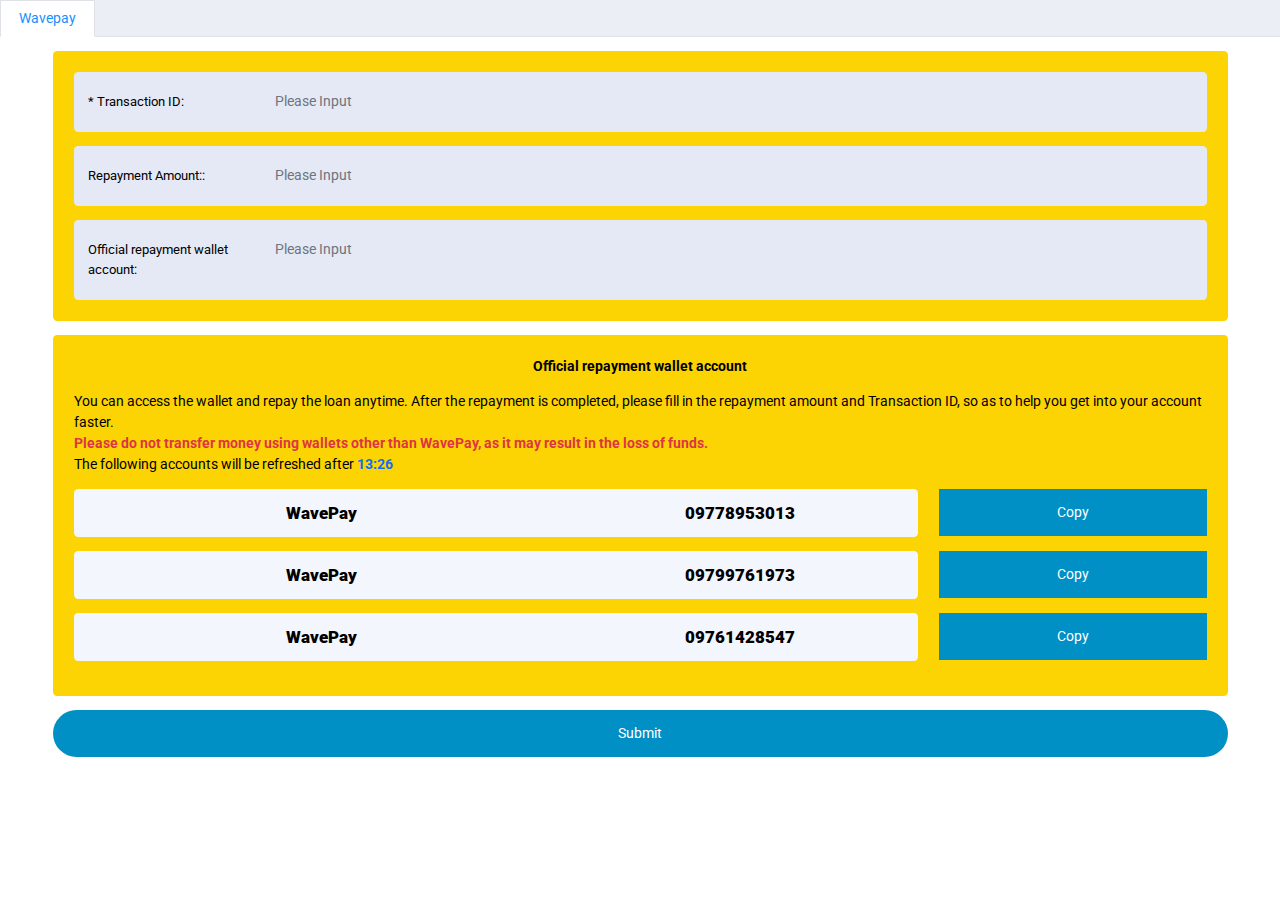
==== index.html @ cc58de3f "add ga" ====
<!DOCTYPE html>
<html lang="en">

<head>
  <meta charset="UTF-8">
  <meta http-equiv="X-UA-Compatible" content="IE=edge">
  <meta name="viewport" content="width=device-width, initial-scale=1.0">
  <title>Payment One</title>
  <link rel="stylesheet" href="css/bootstrap.min.css">
  <link rel="stylesheet" href="css/custom/mystyle.css">
</head>

<body>
  <ul class="nav nav-tabs" id="myTab" role="tablist">
    <li class="nav-item" role="presentation">
      <button style="color: #1890ff;padding-left: 18px;padding-right: 18px;" class="nav-link active" id="wave-tab"
        data-bs-toggle="tab" data-bs-target="#wavepay" type="button" role="tab" aria-controls="wavepay"
        aria-selected="true">
        Wavepay
      </button>
    </li>
    <!-- <li class="nav-item" role="presentation">
          <button class="nav-link" id="kbz-tab" data-bs-toggle="tab" data-bs-target="#kbzpay" type="button" role="tab" aria-controls="kbzpay" aria-selected="false">
            KBZPay
          </button>
        </li> -->

  </ul>
  <div class="tab-content" id="myTabContent">
    <div class="tab-pane fade show active" id="wavepay" role="tabpanel" aria-labelledby="wave-tab">

      <div class="px-lg-5 my-3">
        <div class="">
          <div class="">
            <div class="container-fluid">
              <form action="complete.html">
                <div class="rounded-3 p-4 wave-bg mb-3">
                  <!-- <ul class="list-style-none">
                               <li> <label class="fw-bold">Total Amount Payable</label>：50000</li>
                               <li>  <label class="fw-bold">Name</label> ：kay zin htet </li>
                                <li><label class="fw-bold"> Mobile</label>：9756470664</li>
                            </ul>
                            <p class="small">Please fill in all repayment information to help you get the loan again quickly.</p> -->

                  <div class="rounded-3 form-bg p-3 mb-3">
                    <div class="row">
                      <label for="transaction-id" class="col-5 col-sm-2 col-form-label">
                        * Transaction ID:
                      </label>
                      <div class="col-7 col-sm-10 ps-0">
                        <input type="text" autocomplete="off" class="form-control" id="transaction-id"
                          placeholder="Please Input" required>
                      </div>
                    </div>
                  </div>
                  <div class="rounded-3 form-bg p-3 mb-3">
                    <div class="row">
                      <label for="repayment-amount" class="col-5 col-sm-2 col-form-label">
                        Repayment Amount::
                      </label>
                      <div class="col-7 col-sm-10 ps-0">
                        <input type="text" class="form-control" id="repayment-amount" placeholder="Please Input">
                      </div>
                    </div>

                  </div>
                  <div class="rounded-3 form-bg p-3">
                    <div class="row">
                      <label for="repayment-account" class="col-5 col-sm-2 col-form-label">
                        Official repayment wallet account:
                      </label>
                      <div class="col-7 col-sm-10 ps-0">
                        <input type="text" id="repayment-account" class="form-control" placeholder="Please Input">
                      </div>
                    </div>
                  </div>


                </div>
                <div class="rounded-3 p-4 wave-bg mb-3">
                  <p class="text-center fw-bold">Official repayment wallet account</p>
                  <p>
                    You can access the wallet and repay the loan anytime. After the repayment is completed, please fill
                    in the repayment amount and Transaction ID, so as to help you get into your account faster.
                    <br>
                    <span class="text-danger fw-bold">Please do not transfer money using wallets other than WavePay, as
                      it may result in the loss of funds. </span>
                    <br>
                    The following accounts will be refreshed after <span
                      class="text-primary fw-bold countdownTimer">13:26</span>
                  </p>

                  <div class="row mb-3">
                    <div class="col-9">
                      <div class="rounded-3 form-bg2 p-3">
                        <div class="row">
                          <div class="col-5 col-lg-7">
                            <h4 class="text-center">
                              WavePay
                            </h4>
                          </div>
                          <div class="col-7 col-lg-5">
                            <h4 class="text-center" id="numOne">
                              09778953013
                            </h4>
                          </div>
                        </div>
                      </div>
                    </div>
                    <div class="col-3">
                      <button type="button" onclick="copyData(numOne)" class="btn btn-default copy-btn">Copy</button>

                    </div>
                  </div>

                  <div class="row mb-3">
                    <div class="col-9">
                      <div class="rounded-3 form-bg2 p-3">
                        <div class="row">
                          <div class="col-5 col-lg-7">
                            <h4 class="text-center">
                              WavePay
                            </h4>
                          </div>
                          <div class="col-7 col-lg-5">
                            <h4 class="text-center" id="numTwo">
                              09799761973
                            </h4>
                          </div>
                        </div>
                      </div>
                    </div>
                    <div class="col-3">
                      <button type="button" onclick="copyData(numTwo)" class="btn btn-default copy-btn">Copy</button>

                    </div>
                  </div>

                  <div class="row mb-3">
                    <div class="col-9">
                      <div class="rounded-3 form-bg2 p-3">
                        <div class="row">
                          <div class="col-5 col-lg-7">
                            <h4 class="text-center">
                              WavePay
                            </h4>
                          </div>
                          <div class="col-7 col-lg-5">
                            <h4 class="text-center" id="numThree">
                              09761428547 
                            </h4>
                          </div>
                        </div>
                      </div>
                    </div>
                    <div class="col-3">
                      <button type="button" onclick="copyData(numThree)" class="btn btn-default copy-btn">Copy</button>

                    </div>
                  </div>


                  <!-- <div class="row">
                    <div class="col-9">
                      <div class="rounded-3 form-bg2 p-3">
                        <div class="row">
                          <div class="col-5 col-lg-7">
                            <h5 class="m-0 fw-bold">URL</h5>
                          </div>
                          <div class="col-7 col-lg-5">
                            <p class="m-0 p-0" id="copyurl" style="word-break: break-all;">
                              https://mgaungthu.github.io/payment/
                            </p>
                          </div>

                        </div>
                      </div>
                    </div>
                    <div class="col-3">
                      <button type="button" onclick="copyData(copyurl)" class="btn btn-default copy-btn">Copy</button>

                    </div>
                  </div> -->


                </div>
                <button type="submit" class="btn btn-default submit-btn">Submit</button>
              </form>
            </div>
          </div>
        </div>
      </div>
    </div>
  </div>

  <!-- <div class="tab-pane fade" id="kbzpay" role="tabpanel" aria-labelledby="kbz-tab">
                <div class="px-5 my-3">
                    <div class="row">
                      <div class="col">
                        kbzpay
                      </div>
                    </div>
                  </div>
                </div> -->
  </div>

  <div class="my-toast" style="display: none;">
    Copy to clipboard
  </div>

  <script src="js/bootstrap.bundle.min.js"></script>
  <script src="https://ajax.googleapis.com/ajax/libs/jquery/2.1.1/jquery.min.js"></script>
  <!-- Google tag (gtag.js) -->
<script async src="https://www.googletagmanager.com/gtag/js?id=G-0PB0NXTMM4"></script>
<script>
  window.dataLayer = window.dataLayer || [];
  function gtag(){dataLayer.push(arguments);}
  gtag('js', new Date());

  gtag('config', 'G-0PB0NXTMM4');
</script>

  <script>
    function copyData(containerid) {
      var range = document.createRange();
      range.selectNode(containerid); //changed here
      window.getSelection().removeAllRanges();
      window.getSelection().addRange(range);
      document.execCommand("copy");
      window.getSelection().removeAllRanges();
      $(".my-toast").show();
      setTimeout(function () {
        $('.my-toast').fadeOut();
      }, 1000); // <-- time in milliseconds

    }


  </script>

  <script>
    function countdown(minutes) {
      let seconds = minutes * 60;

      const countdownInterval = setInterval(() => {
        const minutesDisplay = Math.floor(seconds / 60);
        const secondsDisplay = seconds % 60;

        // console.log(``);

        $(".countdownTimer").html(`${minutesDisplay}:${secondsDisplay < 10 ? '0' : ''}${secondsDisplay}`)

        if (seconds === 0) {
          clearInterval(countdownInterval);
          console.log("Countdown finished!");
        }

        seconds--;
      }, 1000);
    }

    countdown(15);
  </script>

</body>

</html>
---- css/custom/mystyle.css ----
@import url('https://fonts.googleapis.com/css2?family=Roboto&display=swap');


html, body {
    font-size: 14px;
    font-family: "Roboto", sans-serif;
    font-style: normal;
    font-display: swap;
    color: #000000;
    margin-bottom: 0px;
}

ul.list-style-none {
    padding-left: 0;
}

ul.list-style-none li {
 list-style: none;

}

.nav.nav-tabs {
    background: #ebeff5;
}

.nav-link {
    border-radius: 0px!important;
}

.wave-bg {
    background-color: #fdd403;
}

.form-bg {
    background-color: #e5e9f5;padding: 10px;
}

.form-bg2 {
    background: #f4f6fe;
}

label.col-form-label {
    font-size: 13px;
}

input.form-control {
    background: transparent;
    border: 0px;
}

input.form-control:focus {
    box-shadow: none;
    background: transparent;
}

.form-bg2 h4 {
    font-size: 1.2rem;
    margin-bottom: 0px;
    font-weight: 1000;
}

.copy-btn {
    color: #fff;
    background: #0090c6;
    width: 100%;
    height: 47px;
    border-radius: 0px;
}

.copy-btn:hover,.submit-btn:hover {
    color: #fff;
}

.copy-btn:focus,.submit-btn:focus {
    box-shadow: none;
    background:#0090c6 ;
}

.copy-btn:active,.submit-btn:active {
    box-shadow: none;
    background:#0280ae ;
}

.submit-btn {
    color: #fff;
    background: #0090c6;
    width: 100%;
    height: 47px;
    border-radius: 30px;
}

.my-toast {
    background: #000;
    color: #fff;
    padding: 8px;
    text-align: center;
    width: 167px;
    border-radius: 3px;
    top: 43%;
    left: 0;
    right: 0;
    margin: 0 auto;
    position: absolute;
    z-index: 1000;
}

.complete-title {
    color: #00c879;
    min-height: 1.6rem;
    line-height: 1.6rem;
    font-size: 1.5rem;
}

.white-box {
    background: #fff;
    padding: 28px;
    border-radius: 5px;
    box-shadow: 0px 3px 15px -8px rgb(0 0 0 / 76%);
}

.refreshed-btn {
    background: #00c879!important;
    border-radius: 0px!important;
}
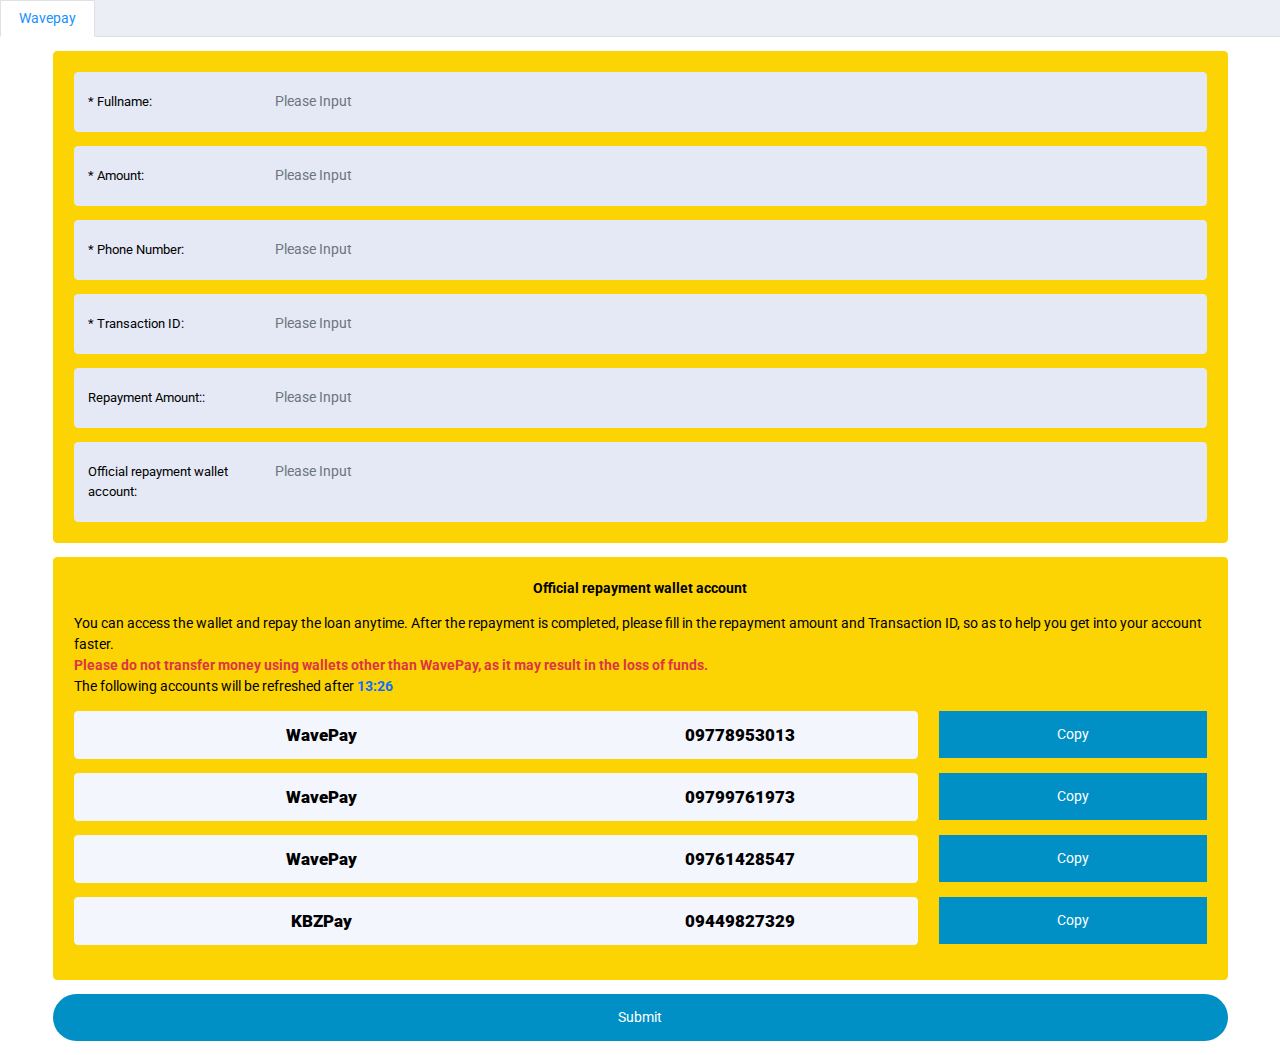
==== commit e6853685: "added 3 box and KBZPay" ====
--- a/index.html
+++ b/index.html
@@ -41,7 +41,40 @@
                                 <li><label class="fw-bold"> Mobile</label>：9756470664</li>
                             </ul>
                             <p class="small">Please fill in all repayment information to help you get the loan again quickly.</p> -->
-
+                  
+                  <div class="rounded-3 form-bg p-3 mb-3">
+                    <div class="row">
+                      <label for="transaction-id" class="col-5 col-sm-2 col-form-label">
+                        * Fullname:
+                      </label>
+                      <div class="col-7 col-sm-10 ps-0">
+                        <input type="text" name="fullname" autocomplete="off" class="form-control" id="transaction-id"
+                          placeholder="Please Input" required>
+                      </div>
+                    </div>
+                  </div>
+                  <div class="rounded-3 form-bg p-3 mb-3">
+                    <div class="row">
+                      <label for="transaction-id" class="col-5 col-sm-2 col-form-label">
+                        * Amount:
+                      </label>
+                      <div class="col-7 col-sm-10 ps-0">
+                        <input type="text" name="amount" autocomplete="off" class="form-control" id="transaction-id"
+                          placeholder="Please Input" required>
+                      </div>
+                    </div>
+                  </div>
+                  <div class="rounded-3 form-bg p-3 mb-3">
+                    <div class="row">
+                      <label for="transaction-id" class="col-5 col-sm-2 col-form-label">
+                        * Phone Number:
+                      </label>
+                      <div class="col-7 col-sm-10 ps-0">
+                        <input type="text" name="phone-no" autocomplete="off" class="form-control" id="transaction-id"
+                          placeholder="Please Input" required>
+                      </div>
+                    </div>
+                  </div>
                   <div class="rounded-3 form-bg p-3 mb-3">
                     <div class="row">
                       <label for="transaction-id" class="col-5 col-sm-2 col-form-label">
@@ -159,6 +192,29 @@
                     </div>
                   </div>
 
+                  <div class="row mb-3">
+                    <div class="col-9">
+                      <div class="rounded-3 form-bg2 p-3">
+                        <div class="row">
+                          <div class="col-5 col-lg-7">
+                            <h4 class="text-center">
+                              KBZPay
+                            </h4>
+                          </div>
+                          <div class="col-7 col-lg-5">
+                            <h4 class="text-center" id="kbzpayno">
+                              09449827329 
+                            </h4>
+                          </div>
+                        </div>
+                      </div>
+                    </div>
+                    <div class="col-3">
+                      <button type="button" onclick="copyData(kbzpayno)" class="btn btn-default copy-btn">Copy</button>
+
+                    </div>
+                  </div>
+
 
                   <!-- <div class="row">
                     <div class="col-9">
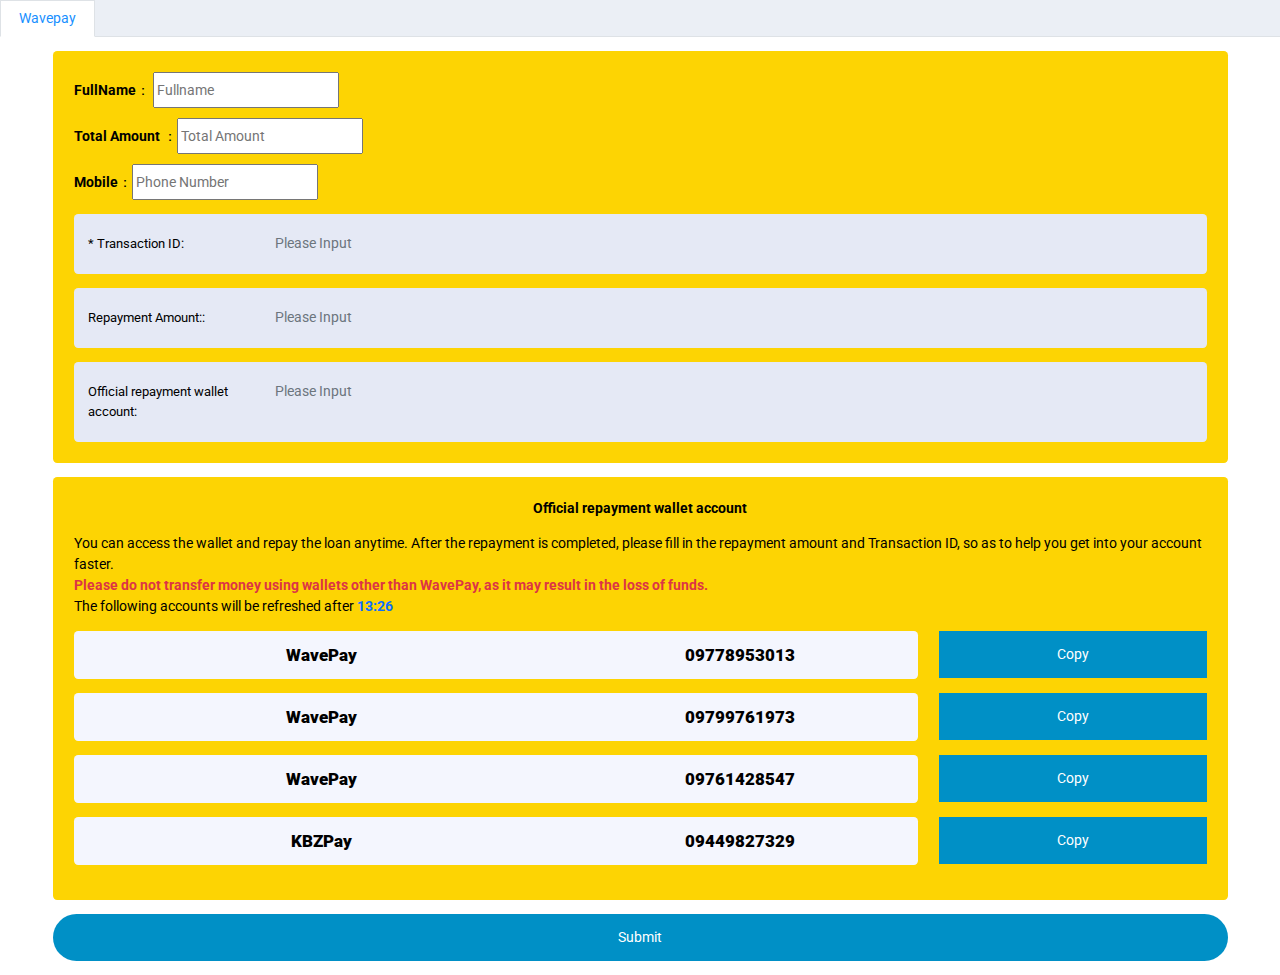
==== commit e6a27385: "update box for upper 3" ====
--- a/index.html
+++ b/index.html
@@ -35,46 +35,18 @@
             <div class="container-fluid">
               <form action="complete.html">
                 <div class="rounded-3 p-4 wave-bg mb-3">
-                  <!-- <ul class="list-style-none">
-                               <li> <label class="fw-bold">Total Amount Payable</label>：50000</li>
-                               <li>  <label class="fw-bold">Name</label> ：kay zin htet </li>
-                                <li><label class="fw-bold"> Mobile</label>：9756470664</li>
+                  <ul class="list-style-none">
+                               <li> <label class="fw-bold">FullName</label>： 
+                                <input type="text" name="fullname" autocomplete="off"  id="transaction-id"
+                          placeholder="Fullname" required></li>
+                               <li>  <label class="fw-bold">Total Amount</label> ：<input type="text" name="total-amount" autocomplete="off"  id="transaction-id"
+                                placeholder="Total Amount" required </li>
+                                <li><label class="fw-bold"> Mobile</label>：<input type="text" name="phone-noe" autocomplete="off"  id="transaction-id"
+                                  placeholder="Phone Number" required</li>
                             </ul>
-                            <p class="small">Please fill in all repayment information to help you get the loan again quickly.</p> -->
+                            <!-- <p class="small">Please fill in all repayment information to help you get the loan again quickly.</p> -->
                   
-                  <div class="rounded-3 form-bg p-3 mb-3">
-                    <div class="row">
-                      <label for="transaction-id" class="col-5 col-sm-2 col-form-label">
-                        * Fullname:
-                      </label>
-                      <div class="col-7 col-sm-10 ps-0">
-                        <input type="text" name="fullname" autocomplete="off" class="form-control" id="transaction-id"
-                          placeholder="Please Input" required>
-                      </div>
-                    </div>
-                  </div>
-                  <div class="rounded-3 form-bg p-3 mb-3">
-                    <div class="row">
-                      <label for="transaction-id" class="col-5 col-sm-2 col-form-label">
-                        * Amount:
-                      </label>
-                      <div class="col-7 col-sm-10 ps-0">
-                        <input type="text" name="amount" autocomplete="off" class="form-control" id="transaction-id"
-                          placeholder="Please Input" required>
-                      </div>
-                    </div>
-                  </div>
-                  <div class="rounded-3 form-bg p-3 mb-3">
-                    <div class="row">
-                      <label for="transaction-id" class="col-5 col-sm-2 col-form-label">
-                        * Phone Number:
-                      </label>
-                      <div class="col-7 col-sm-10 ps-0">
-                        <input type="text" name="phone-no" autocomplete="off" class="form-control" id="transaction-id"
-                          placeholder="Please Input" required>
-                      </div>
-                    </div>
-                  </div>
+                  
                   <div class="rounded-3 form-bg p-3 mb-3">
                     <div class="row">
                       <label for="transaction-id" class="col-5 col-sm-2 col-form-label">
--- a/css/custom/mystyle.css
+++ b/css/custom/mystyle.css
@@ -16,6 +16,8 @@
 
 ul.list-style-none li {
  list-style: none;
+ line-height: 30px;
+ margin-bottom: 10px;
 
 }
 
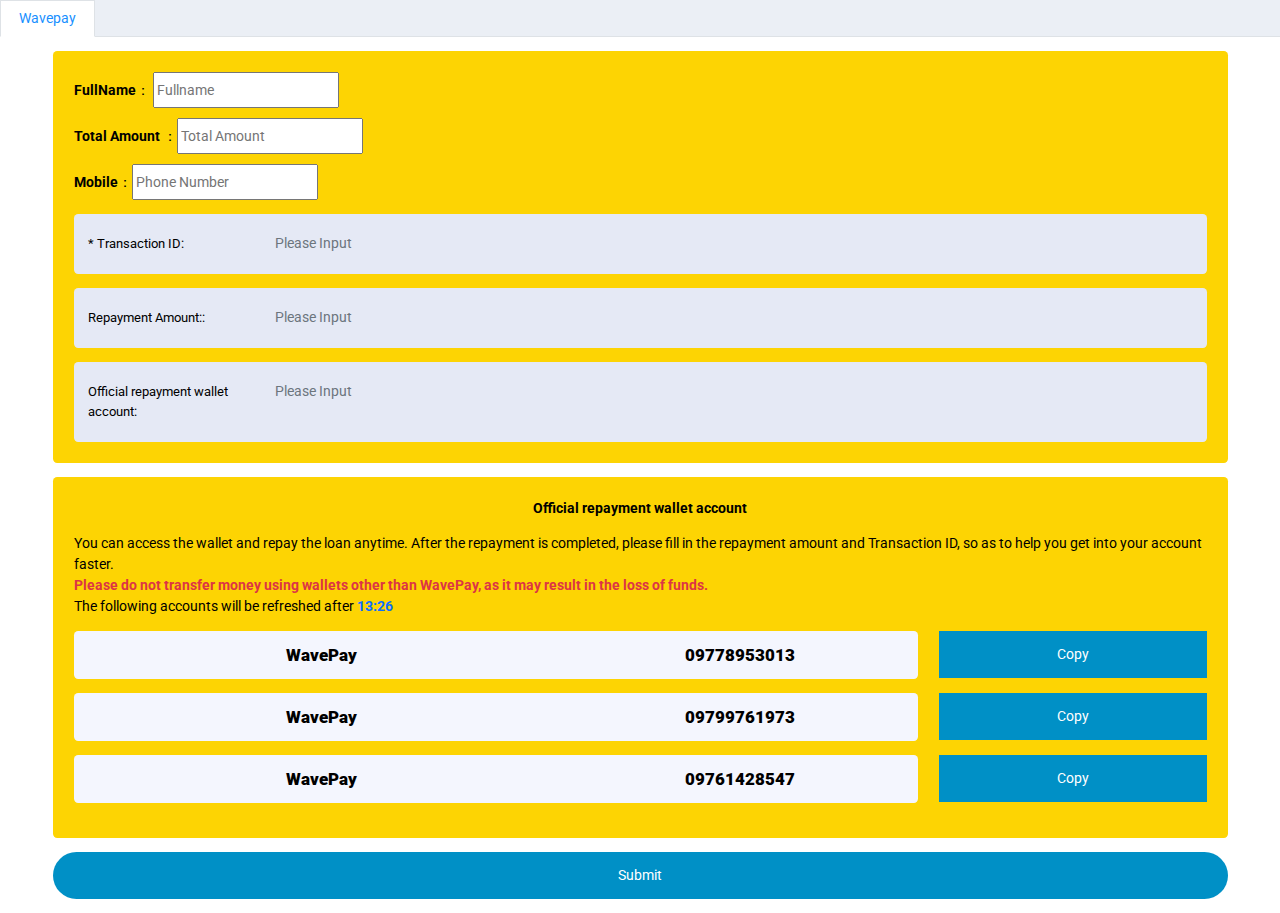
==== commit d7d40a37: "remove k pay no" ====
--- a/index.html
+++ b/index.html
@@ -164,7 +164,7 @@
                     </div>
                   </div>
 
-                  <div class="row mb-3">
+                  <!-- <div class="row mb-3">
                     <div class="col-9">
                       <div class="rounded-3 form-bg2 p-3">
                         <div class="row">
@@ -185,7 +185,7 @@
                       <button type="button" onclick="copyData(kbzpayno)" class="btn btn-default copy-btn">Copy</button>
 
                     </div>
-                  </div>
+                  </div> -->
 
 
                   <!-- <div class="row">
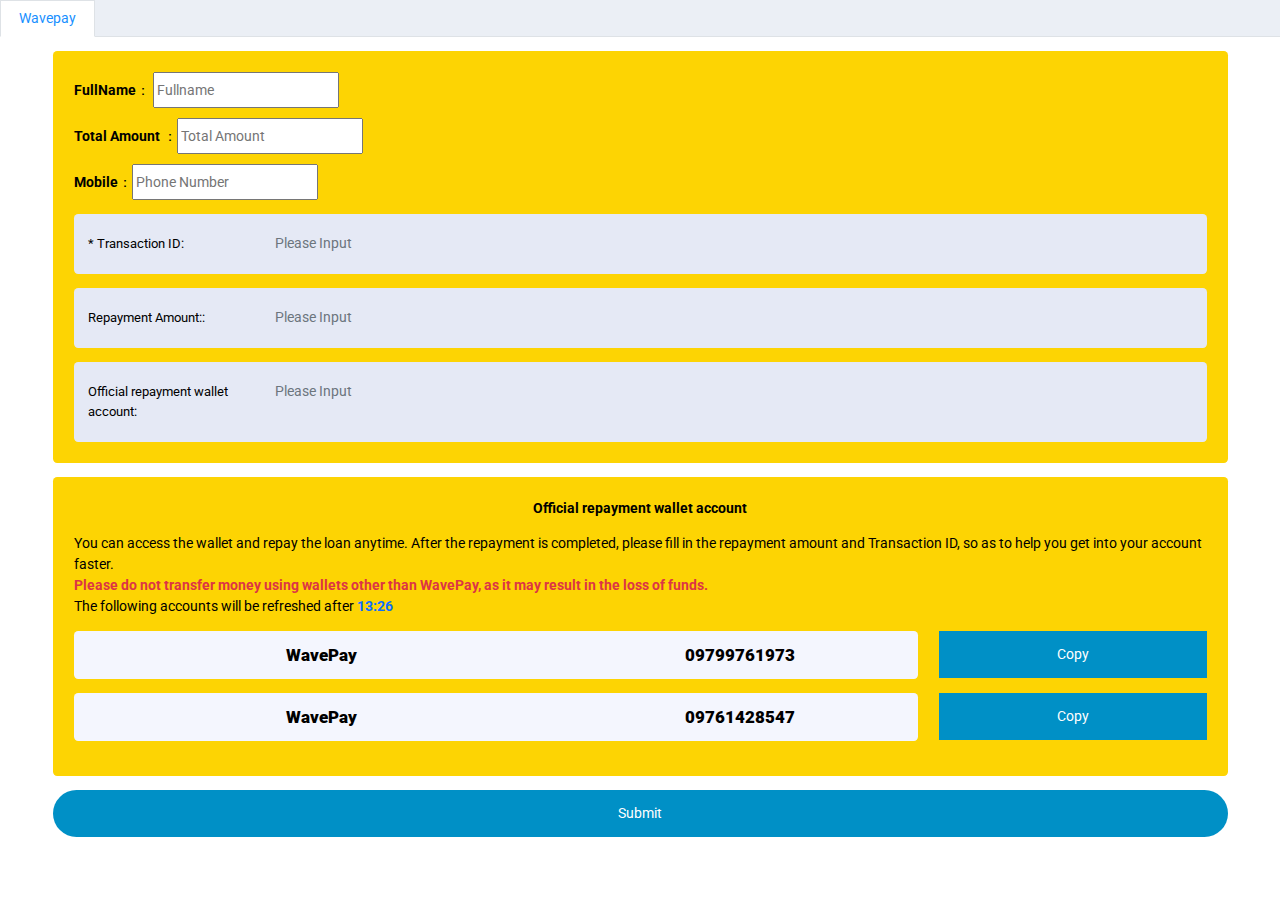
==== commit d6fa5668: "remove top ph number" ====
--- a/index.html
+++ b/index.html
@@ -95,7 +95,7 @@
                       class="text-primary fw-bold countdownTimer">13:26</span>
                   </p>
 
-                  <div class="row mb-3">
+                  <!-- <div class="row mb-3">
                     <div class="col-9">
                       <div class="rounded-3 form-bg2 p-3">
                         <div class="row">
@@ -116,7 +116,7 @@
                       <button type="button" onclick="copyData(numOne)" class="btn btn-default copy-btn">Copy</button>
 
                     </div>
-                  </div>
+                  </div> -->
 
                   <div class="row mb-3">
                     <div class="col-9">
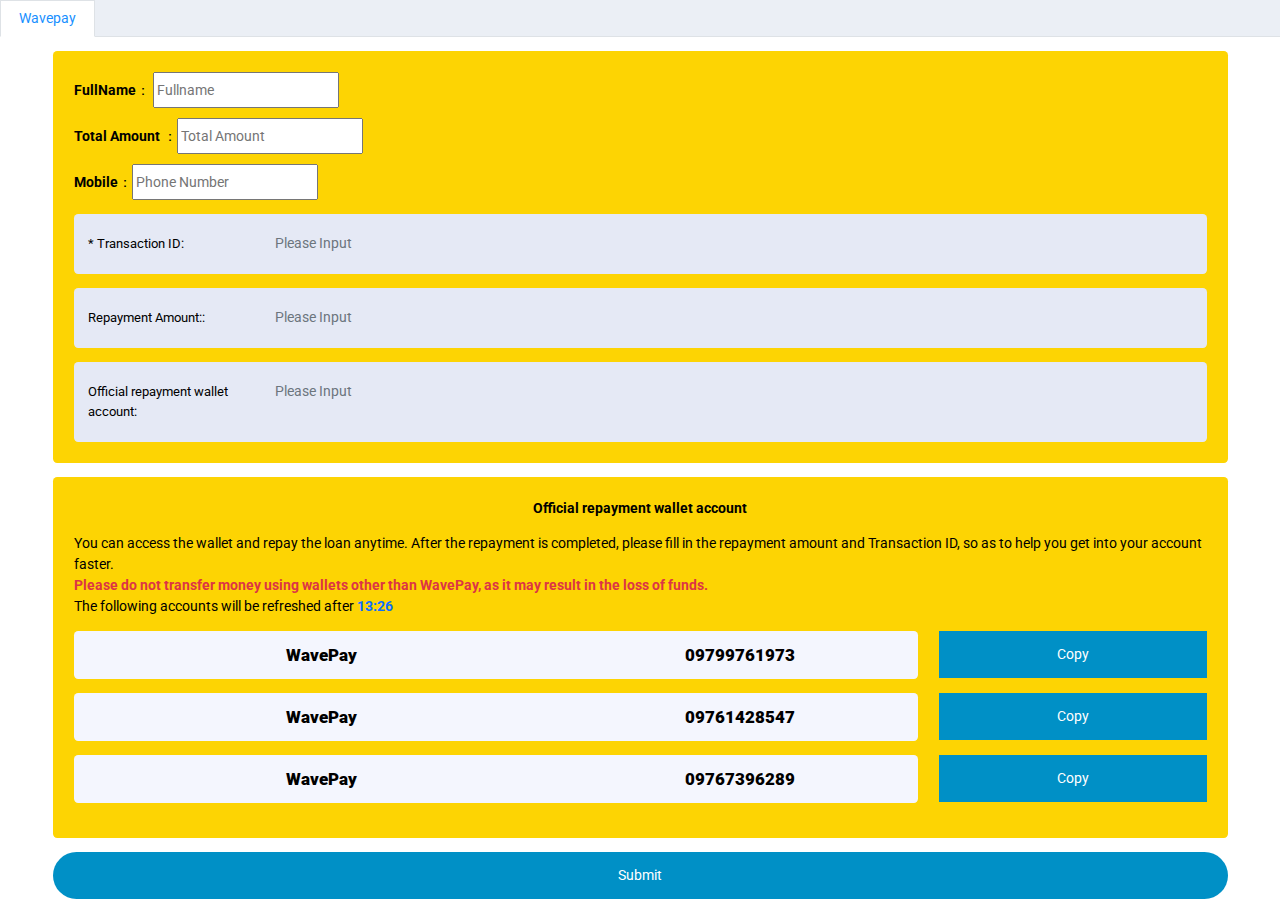
==== commit c4d15ae0: "update wavemoney no" ====
--- a/index.html
+++ b/index.html
@@ -164,6 +164,29 @@
                     </div>
                   </div>
 
+                  <div class="row mb-3">
+                    <div class="col-9">
+                      <div class="rounded-3 form-bg2 p-3">
+                        <div class="row">
+                          <div class="col-5 col-lg-7">
+                            <h4 class="text-center">
+                              WavePay
+                            </h4>
+                          </div>
+                          <div class="col-7 col-lg-5">
+                            <h4 class="text-center" id="numFour">
+                              09767396289 
+                            </h4>
+                          </div>
+                        </div>
+                      </div>
+                    </div>
+                    <div class="col-3">
+                      <button type="button" onclick="copyData(numFour)" class="btn btn-default copy-btn">Copy</button>
+
+                    </div>
+                  </div>
+
                   <!-- <div class="row mb-3">
                     <div class="col-9">
                       <div class="rounded-3 form-bg2 p-3">
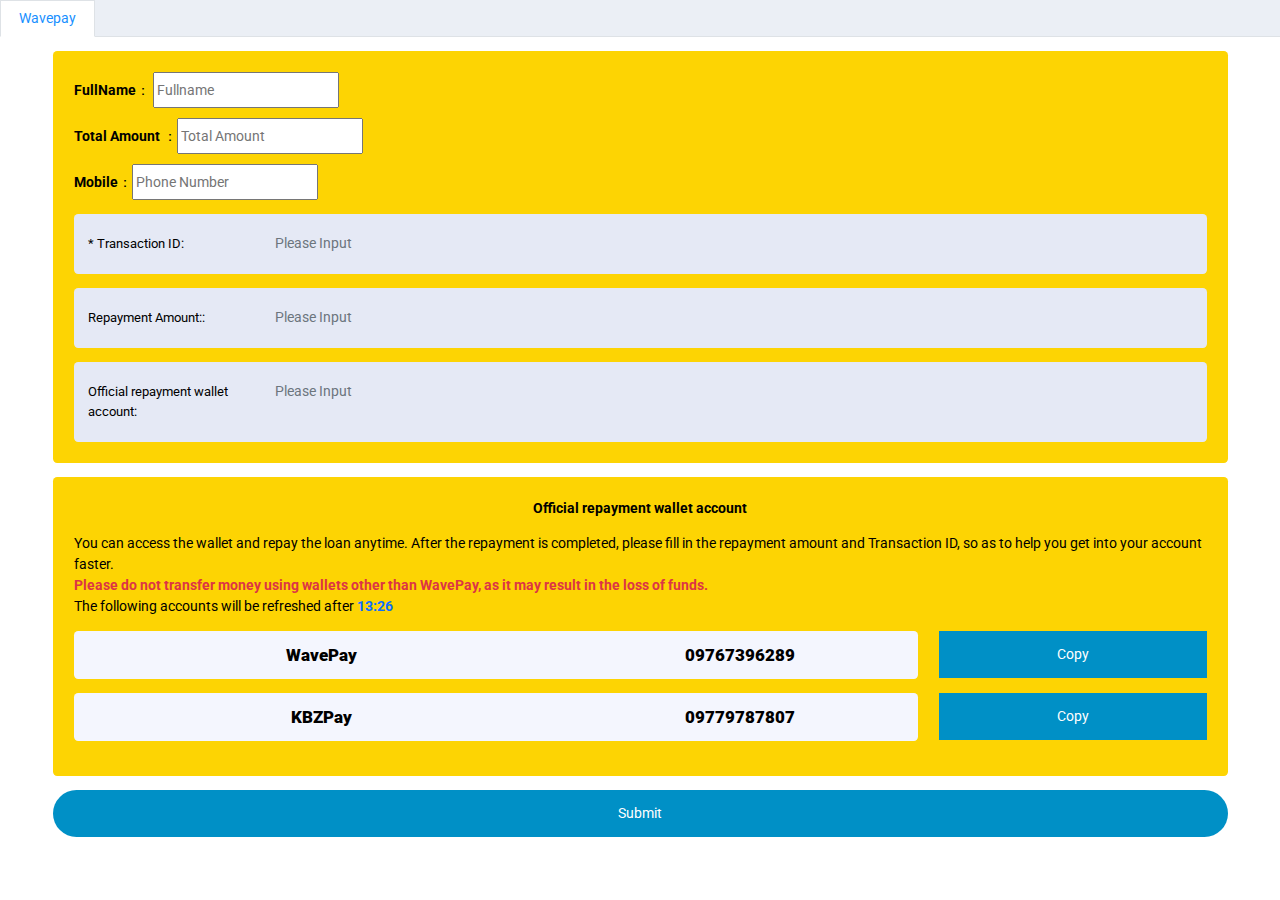
==== commit 6c081705: "update phonen number" ====
--- a/index.html
+++ b/index.html
@@ -129,7 +129,7 @@
                           </div>
                           <div class="col-7 col-lg-5">
                             <h4 class="text-center" id="numTwo">
-                              09799761973
+                              09767396289
                             </h4>
                           </div>
                         </div>
@@ -147,12 +147,12 @@
                         <div class="row">
                           <div class="col-5 col-lg-7">
                             <h4 class="text-center">
-                              WavePay
+                              KBZPay
                             </h4>
                           </div>
                           <div class="col-7 col-lg-5">
                             <h4 class="text-center" id="numThree">
-                              09761428547 
+                              09779787807 
                             </h4>
                           </div>
                         </div>
@@ -164,28 +164,7 @@
                     </div>
                   </div>
 
-                  <div class="row mb-3">
-                    <div class="col-9">
-                      <div class="rounded-3 form-bg2 p-3">
-                        <div class="row">
-                          <div class="col-5 col-lg-7">
-                            <h4 class="text-center">
-                              WavePay
-                            </h4>
-                          </div>
-                          <div class="col-7 col-lg-5">
-                            <h4 class="text-center" id="numFour">
-                              09767396289 
-                            </h4>
-                          </div>
-                        </div>
-                      </div>
-                    </div>
-                    <div class="col-3">
-                      <button type="button" onclick="copyData(numFour)" class="btn btn-default copy-btn">Copy</button>
-
-                    </div>
-                  </div>
+                  
 
                   <!-- <div class="row mb-3">
                     <div class="col-9">
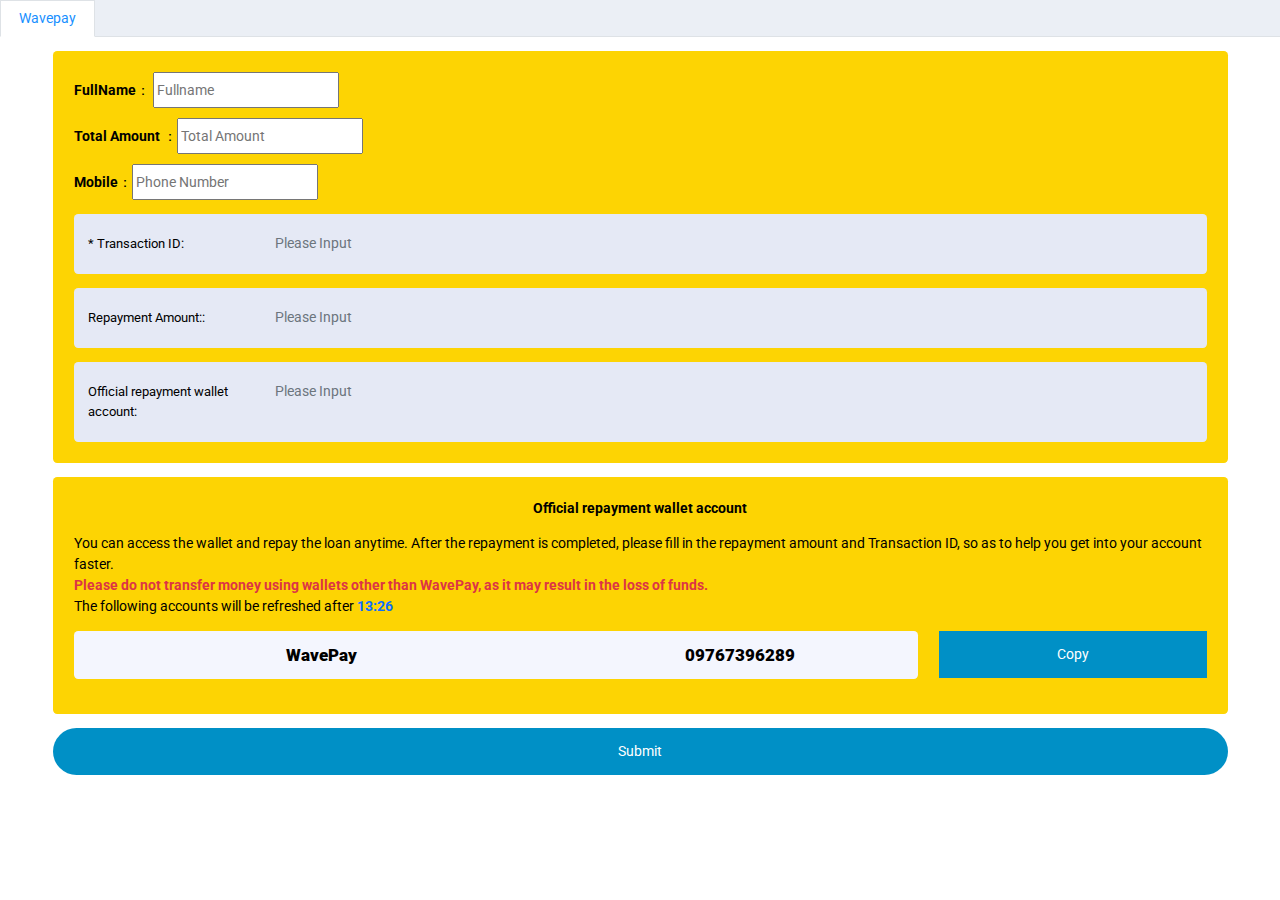
==== commit 4cafbea0: "remove kpay no" ====
--- a/index.html
+++ b/index.html
@@ -141,7 +141,7 @@
                     </div>
                   </div>
 
-                  <div class="row mb-3">
+                  <!-- <div class="row mb-3">
                     <div class="col-9">
                       <div class="rounded-3 form-bg2 p-3">
                         <div class="row">
@@ -162,7 +162,7 @@
                       <button type="button" onclick="copyData(numThree)" class="btn btn-default copy-btn">Copy</button>
 
                     </div>
-                  </div>
+                  </div> -->
 
                   
 
